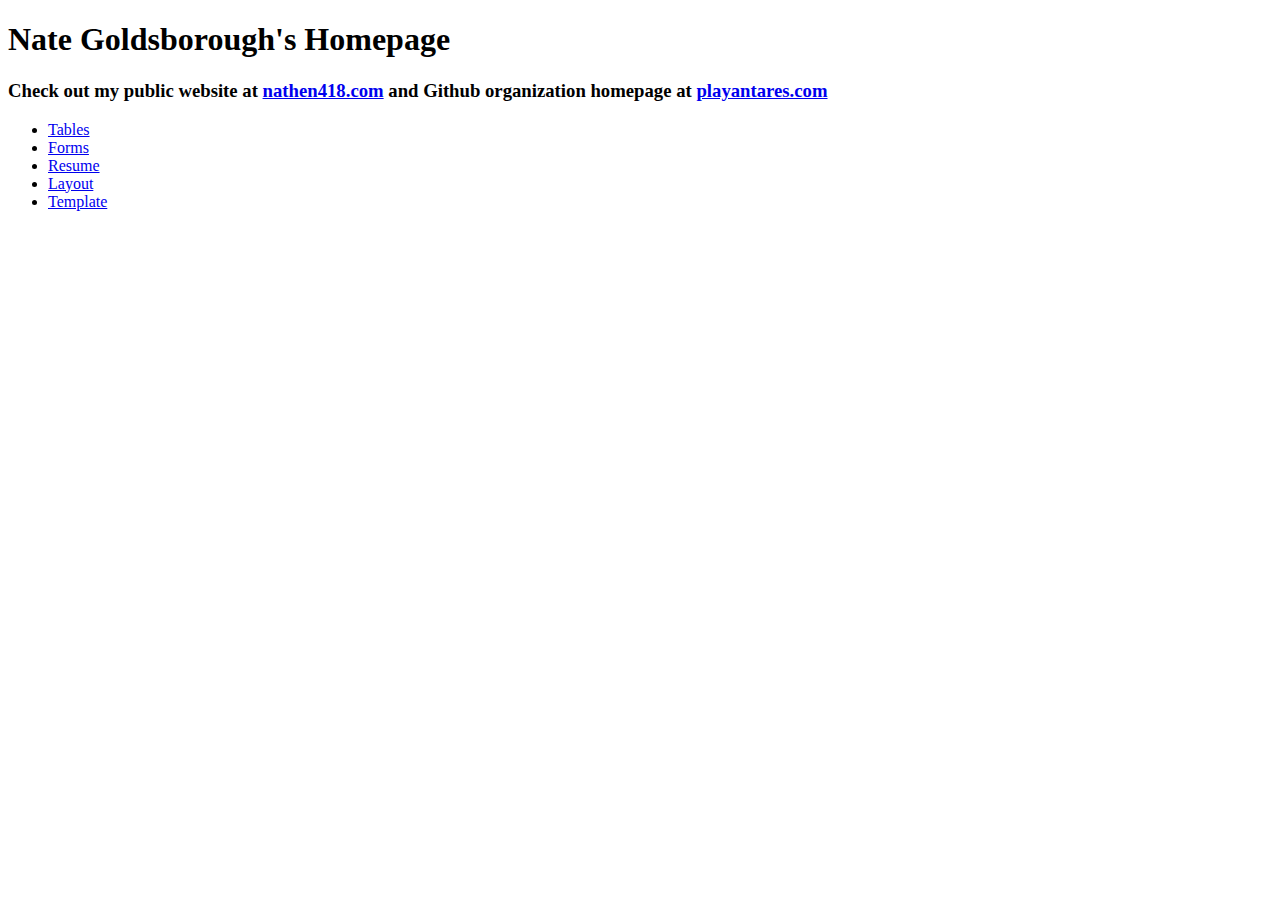
==== SOIS-240-webpage/index.html @ 6918ee2e "sois 240 files initial commit" ====
<!DOCTYPE html>
<html lang="en">

<head>
    <meta charset="UTF-8">
    <meta name="viewport" content="width=device-width, initial-scale=1.0">
    <meta http-equiv="X-UA-Compatible" content="ie=edge">
    <link rel="shortcut icon" href="favicon.ico" type="image/x-icon">
    <link rel="stylesheet" href="style.css">
    <title>My 240 Assignment Page</title>
    <!--NCG-09-05-2021--> 
</head>

<body>
    <div class="title">
        <h1>Nate Goldsborough's Homepage</h1>
        <h3>Check out my public website at <a href="https://nathen418.com">nathen418.com</a> and Github organization homepage at <a href="https://playantares.com">playantares.com</a></h3>
        <ul>
            <li><a href="/tables/tables.html">Tables</a></li>
            <li><a href="/forms/forms.html">Forms</a></li>
            <li><a href="/resume/resume.html">Resume</a></li>
            <li><a href="/layout/layout.html">Layout</a></li>
            <li><a href="/template/template.html">Template</a></li>
        </ul>
    </div>
</body>

</html>
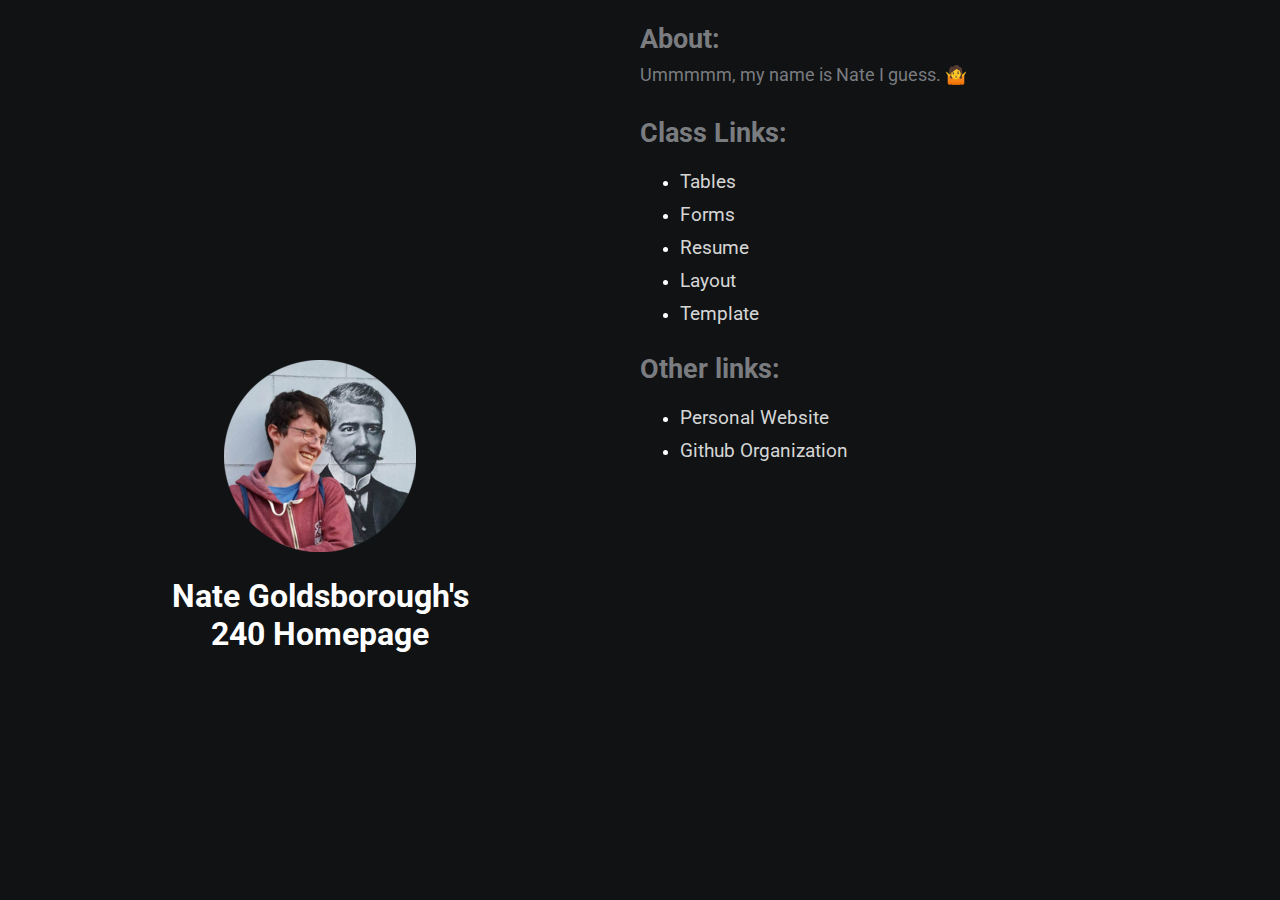
==== commit b8d75d5f: "uhhhh updates i guess" ====
--- a/SOIS-240-webpage/index.html
+++ b/SOIS-240-webpage/index.html
@@ -5,23 +5,35 @@
     <meta charset="UTF-8">
     <meta name="viewport" content="width=device-width, initial-scale=1.0">
     <meta http-equiv="X-UA-Compatible" content="ie=edge">
-    <link rel="shortcut icon" href="favicon.ico" type="image/x-icon">
+    <link rel="shortcut icon" href="resources/favicon.ico" type="image/x-icon">
+    <title>Nate's INFOST-240 Assignment page</title>
     <link rel="stylesheet" href="style.css">
-    <title>My 240 Assignment Page</title>
-    <!--NCG-09-05-2021--> 
+    <!--NCG-09-05-2021-->
 </head>
 
 <body>
-    <div class="title">
-        <h1>Nate Goldsborough's Homepage</h1>
-        <h3>Check out my public website at <a href="https://nathen418.com">nathen418.com</a> and Github organization homepage at <a href="https://playantares.com">playantares.com</a></h3>
-        <ul>
-            <li><a href="/tables/tables.html">Tables</a></li>
-            <li><a href="/forms/forms.html">Forms</a></li>
-            <li><a href="/resume/resume.html">Resume</a></li>
-            <li><a href="/layout/layout.html">Layout</a></li>
-            <li><a href="/template/template.html">Template</a></li>
-        </ul>
+    <div class="grid-2">
+        <div class="section-1">
+            <img src="resources/nate_pfp.png" alt="Nate's Pfp">
+            <h1>Nate Goldsborough's<br>240 Homepage</h1>
+        </div>
+        <div class="section-2">
+            <h2>About:</h2>
+            <p>Ummmmm, my name is Nate I guess. 🤷</p>
+                <h2>Class Links:</h2>
+                <ul>
+                <li><a href="/tables/tables.html">Tables</a></li>
+                <li><a href="/forms/forms.html">Forms</a></li>
+                <li><a href="/resume/resume.html">Resume</a></li>
+                <li><a href="/layout/layout.html">Layout</a></li>
+                <li><a href="/template/template.html">Template</a></li>
+            </ul>
+            <h2>Other links:</h2>
+            <ul>
+                <li><a href="https://nathen418.com">Personal Website</a></li>
+                <li><a href="https://playantares.com">Github Organization</a></li>
+            </ul>
+        </div>
     </div>
 </body>
 
--- a/SOIS-240-webpage/style.css
+++ b/SOIS-240-webpage/style.css
@@ -0,0 +1,70 @@
+/* nothing to see here yet lol*/
+@import url('https://fonts.googleapis.com/css?family=Roboto');
+
+.grid-2{
+    display: grid;
+    grid-template-columns: repeat(2,1fr);
+}
+body{
+    margin: 0;
+    padding: 0;
+    font-family: 'Roboto', sans-serif;
+    background-color: #101214;
+    color: #7A7C80;
+
+}
+.section-1{
+    padding-top: 40vh;
+    text-align: center;
+}
+.section-1 p{
+    font-size: 1.1rem;
+    padding-bottom: 10px;
+    margin:0;
+}
+
+.section-1 h2{
+    font-size: 1.7rem;
+    margin-bottom: 10px;
+}
+
+.section-1 a{
+    font-size: 1.5rem;
+    padding: 10px;
+}
+.section-2 h2{
+    font-size: 1.7rem;
+    margin-bottom: 10px;
+}
+
+.section-2 p{
+    font-size: 1.1rem;
+    padding-bottom: 10px;
+    margin:0;
+}
+.section-2 li{
+    font-size: 1.1rem;
+    margin:0;
+    content:"•";
+    color:white;
+}
+
+.section-2 a{
+    display: block;
+    padding: 5px;
+    font-size: 1.2rem;
+    padding-left: 0;
+    width: 400px;
+}
+h1{
+    color: #fff;
+}
+.section-2 a:link, a:visited{
+    color: #d6d6d6;
+    text-decoration: none;
+}
+.section-2 a:hover{
+    color: #ff3505;
+    cursor: pointer;
+    transition: 0.2s;
+}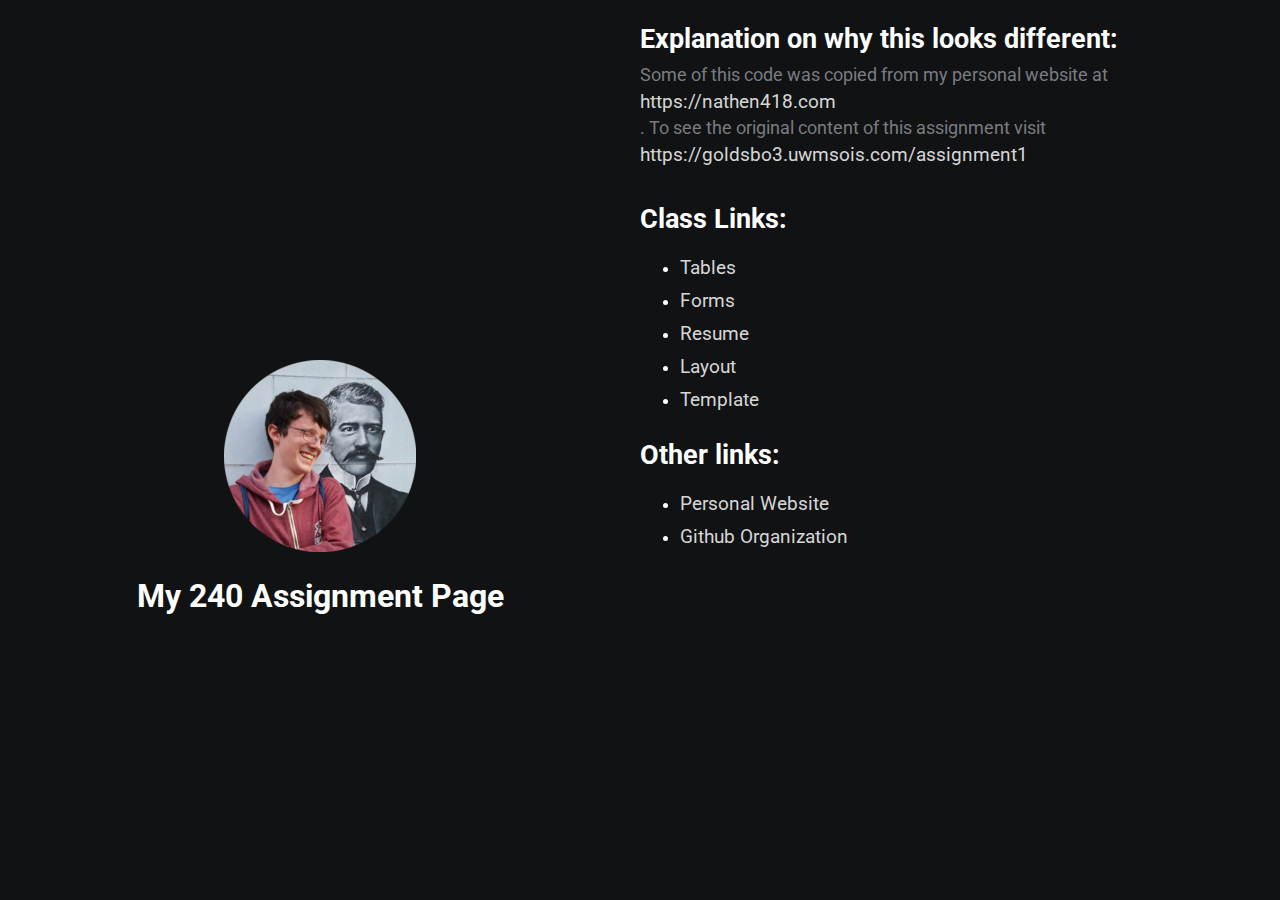
==== commit c80b4dd2: "some more minor updates -" ====
--- a/SOIS-240-webpage/index.html
+++ b/SOIS-240-webpage/index.html
@@ -9,19 +9,22 @@
     <title>Nate's INFOST-240 Assignment page</title>
     <link rel="stylesheet" href="style.css">
     <!--NCG-09-05-2021-->
+    <!-- Some of this code was copied from my personal website at https://nathen418.com. To see the original content of 
+    this assignment visit https://goldsbo3.uwmsois.com/assignment1 -->
 </head>
 
 <body>
     <div class="grid-2">
         <div class="section-1">
             <img src="resources/nate_pfp.png" alt="Nate's Pfp">
-            <h1>Nate Goldsborough's<br>240 Homepage</h1>
+            <h1>My 240 Assignment Page</h1>
         </div>
         <div class="section-2">
-            <h2>About:</h2>
-            <p>Ummmmm, my name is Nate I guess. 🤷</p>
-                <h2>Class Links:</h2>
-                <ul>
+            <h2>Explanation on why this looks different:</h2>
+            <p>Some of this code was copied from my personal website at <a href="https://nathen418.com">https://nathen418.com</a>. To see the original content of
+                this assignment visit <a href="https://goldsbo3.uwmsois.com/assignment1">https://goldsbo3.uwmsois.com/assignment1</a></p>
+            <h2>Class Links:</h2>
+            <ul>
                 <li><a href="/tables/tables.html">Tables</a></li>
                 <li><a href="/forms/forms.html">Forms</a></li>
                 <li><a href="/resume/resume.html">Resume</a></li>
--- a/SOIS-240-webpage/style.css
+++ b/SOIS-240-webpage/style.css
@@ -14,6 +14,7 @@
 
 }
 .section-1{
+    color: #fff;
     padding-top: 40vh;
     text-align: center;
 }
@@ -33,6 +34,7 @@
     padding: 10px;
 }
 .section-2 h2{
+    color: #fff;
     font-size: 1.7rem;
     margin-bottom: 10px;
 }
@@ -56,9 +58,6 @@
     padding-left: 0;
     width: 400px;
 }
-h1{
-    color: #fff;
-}
 .section-2 a:link, a:visited{
     color: #d6d6d6;
     text-decoration: none;
@@ -67,4 +66,19 @@
     color: #ff3505;
     cursor: pointer;
     transition: 0.2s;
+}
+/* Stack the sections if the screen is too small */
+@media(max-width:780px){
+    .grid-2{
+        grid-template-columns: 1fr;
+    }
+    .section-1{
+        padding:0;
+        padding-top: 5rem;
+    }
+    .section-2{
+        padding: 0;
+        padding-left: 1.5rem;
+        padding-top: 2rem;
+    }
 }